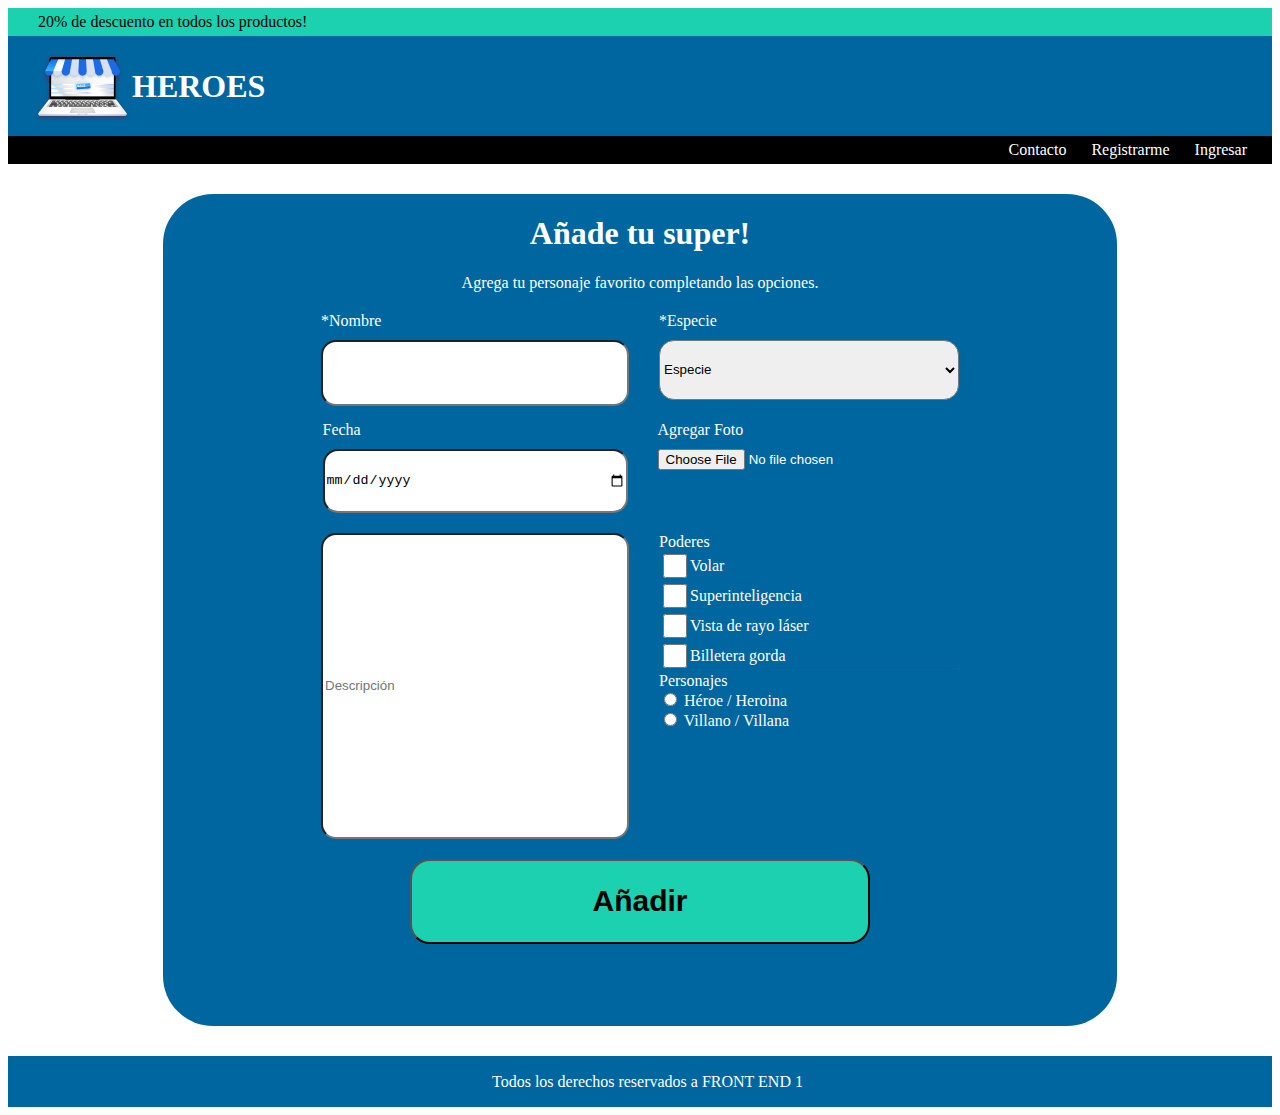
==== AñadirHeroe.html @ 4af97b5d "Pagina de creacion de heroes" ====
<!DOCTYPE html>
<html lang="en">
<head>
    <meta charset="UTF-8">
    <meta name="viewport" content="width=device-width, initial-scale=1.0">
    <title>Agrega tu Heroe</title>
    <link rel="stylesheet" href="css/heroes.css">
    <link rel="stylesheet" href="css/style.css">
</head>
<body>
    <header>
        <div class="descuento">
            <p>20% de descuento en todos los productos!</p>
    </header>
    <main>
        <section class="section-hero">
            <div class="hero">
                <img src="img/seccion de agregar/Logo (2).png" alt="">
                <h1>HEROES</h1>
            </div>
            <div class="contacto">
                <nav>
                    <ul class="ul">
                        <li>Contacto</li>
                        <li>Registrarme</li>
                        <li>Ingresar</li>
                    </ul>
                </nav>
            </div>
        </section>
        <section class="nuevoheroe">
            <div class="fondo">
                <div class="anadir">
                    <h1>Añade tu super!</h3>
                    <span>Agrega tu personaje favorito completando las opciones.</span>
                </div>
                <div>
                    <div class="identidad">
                        <div class="name">
                            <label class="nombre" for="name">*Nombre</label>
                            <input class="nombre2" name="name" id="name" type="text">    
                        </div>
                        <div class="especie">
                            <label class="species" for="especies">*Especie</label>
                            <select class="especies" name="especies" id="especies">
                                <option value="">Especie</option>
                            </select>
                        </div>
                        
                    </div>
                    <div class="dia">
                        <div class="date">
                            <label class="fecha" for="date">Fecha</label>
                            <input class="fechaorden" type="date" id="date">
                        </div>
                        <div class="photo">
                            <label class="agregar" for="agregar">Agregar Foto</label>
                                        <input class="foto" type="file">                            
                        </div>
                    </div>
                    <div class="descripcion">
                        <div>
                            <input class="descrip" type="text" placeholder="Descripción">
                        </div>
                        <div class="poderes-tipo">
                            <div class="poderes">
                                <span>Poderes</span>
                                <div>
                                    <div class="check">
                                        <input class="checkbox" type="checkbox" name="volar" id="volar">
                                        <label for="volar">Volar</label>
                                    </div>
                                    <div class="check">
                                        <input class="checkbox" type="checkbox" name="superinte" id="superinte">
                                        <label for="superinte">Superinteligencia</label>
                                    </div>
                                    <div class="check">
                                        <input class="checkbox" type="checkbox" name="laser" id="laser">
                                        <label class="check" for="laser">Vista de rayo láser</label>
                                    </div>
                                    <div class="check">
                                        <input class="checkbox" type="checkbox" name="gorda" id="gorda">
                                        <label for="gorda">Billetera gorda</label>
                                    </div>
                                </div>
                            </div>
                            <div class="personaje">
                                <span>Personajes</span>
                                <div>
                                    <input type="radio" name="heroina" id="heroina">
                                    <label for="heroina">Héroe / Heroina</label>
                                </div>
                                <div>
                                    <input type="radio" name="villano" id="villano">
                                    <label for="villano">Villano / Villana</label>
                                </div>
                            </div>
                        </div>
                    </div>
                </div>
                <div class="final">
                    <button>Añadir</button>
                </div>
            </div>

        </section>
    </main>
    <footer class="derechos">
        <span class="autor">Todos los derechos reservados a FRONT END 1</span>
    </footer>
</body>
</html>
---- css/heroes.css ----
.fondo{
    background-color:#00669F;
    width: 954px;
    height: 832px;
    border-radius: 50px;
    margin-top: 30px;
}

.nuevoheroe{
    display: flex;
    justify-content: center;
}

.derechos{
        background:#00669F;
        height: 51px;
        display: flex;
        align-items: center;
        padding-left: 15px;
        margin-top: 30px;
        justify-content: center;
}

.anadir{
    color: white;
    display: flex;
    flex-direction: column;
    align-items: center;
}

.identidad{
    display: flex;
    justify-content: center;
    color: white;
    margin-top: 20px;
    column-gap: 30px;
}

.name, .especie{
    display: flex;
    flex-direction: column;
}

.nombre2, .especies{
    height: 60px;
    width: 300px;
    border-radius: 15px;
}

.dia{
    display: flex;
    justify-content: center;
    margin-top: 15px;
    color: white;
    column-gap: 30px;
}

.descripcion{
    display: flex;
    justify-content: center;
}

.nombre{
    margin-bottom: 10px;
}

.species{
    margin-bottom: 10px;
}

.date{
    display: flex;
    flex-direction: column;
}

.fecha, .agregar{
    margin-bottom: 10px;
}

.fechaorden{
    height: 60px;
    width: 300px;
    border-radius: 15px;
}

.photo{
    display: flex;
    flex-direction: column;
}

.foto{
    width: 300px;
}

.descripcion{
    column-gap: 30px;
    margin-top: 20px;
    color: white;
}

.descrip{
    height: 300px;
    width: 300px;
    border-radius: 15px;
}

.poderes{
    width: 300px;
}

.personaje{
    border-top: solid 1px red;
}

.check{
    display: flex;
    align-items: center;
}

.checkbox{
    width: 24px;
    height: 24px;
}

.final{
    display: flex;
    justify-content: center;
    margin-top: 20px;
    
}

button{
    width: 460px;
    height: 85px;
    background-color: #1CD1B0;
    border-radius: 20px;
    font-size: 30px;
    font-weight: bold ;
}
---- css/style.css ----
.descuento{
    background: #1CD1B0;
    height: 28px;
    display: flex;
    align-items: center;
    padding-left: 30px;
}

.section-hero{
    position: sticky;
    top: 0;
    z-index: 1;
}

.hero{
    background: #00669F;
    height: 100px;
    display: flex;
    align-items: center;
    padding-left: 25px;
    color: white;
}

.contacto{
    background-color: black;
    height: 28px;
    display: flex;
    align-items: center;
    justify-content: right;

}

.ul{
    margin: 0;
    color: white;
    display: flex;
    margin-right: 25px;
    column-gap: 25px;
    list-style-type: none;

}

.info{
    display: flex;
    margin: 42px;
    margin-top: 137px;
    position: relative;
    justify-content: space-evenly;
}

.tarjeta{
    background-color:#F3F3F3;
    width: 300px;
    height: 530px;
    left: 32px;
    top: 292px;
    

}

.vector{
    position: absolute;
    top: 10px;
    left: 10px
}

.img{
    position: relative;
    display: flex;
    justify-content: center;
    align-items: end;
}

.perfil{
    position: absolute;
    position: absolute;
    border-radius: 50%;
    top: 125px;
}

.text1{
    text-align: center;
    padding-left: 10px;
    padding-right: 10px;
    margin-top: 70px;
    display: flex;
    flex-direction: column;
    align-items: center;
    
}
.mas{
    background-color: #00669F;
    width: 128px;
    height: 48px;
    display: flex;
    align-items: center;
    justify-content: center;
    margin-top: 50px;
    color: white;
}


footer{
    background:#00669F;
    height: 51px;
    display: flex;
    align-items: center;
    padding-left: 15px;
    margin-top: 130px;
    justify-content: center;
}

.autor{
    color: white;
}

.crear{
    align-self: center;
}

@media (max-width: 768px){
    .info{
        flex-direction: column;
        align-items: center;
        margin-top: 60px;
    }
    .tarjeta{
        margin-top: 25px;
    }
    .crear{
        margin-top: 25px;
    }
}
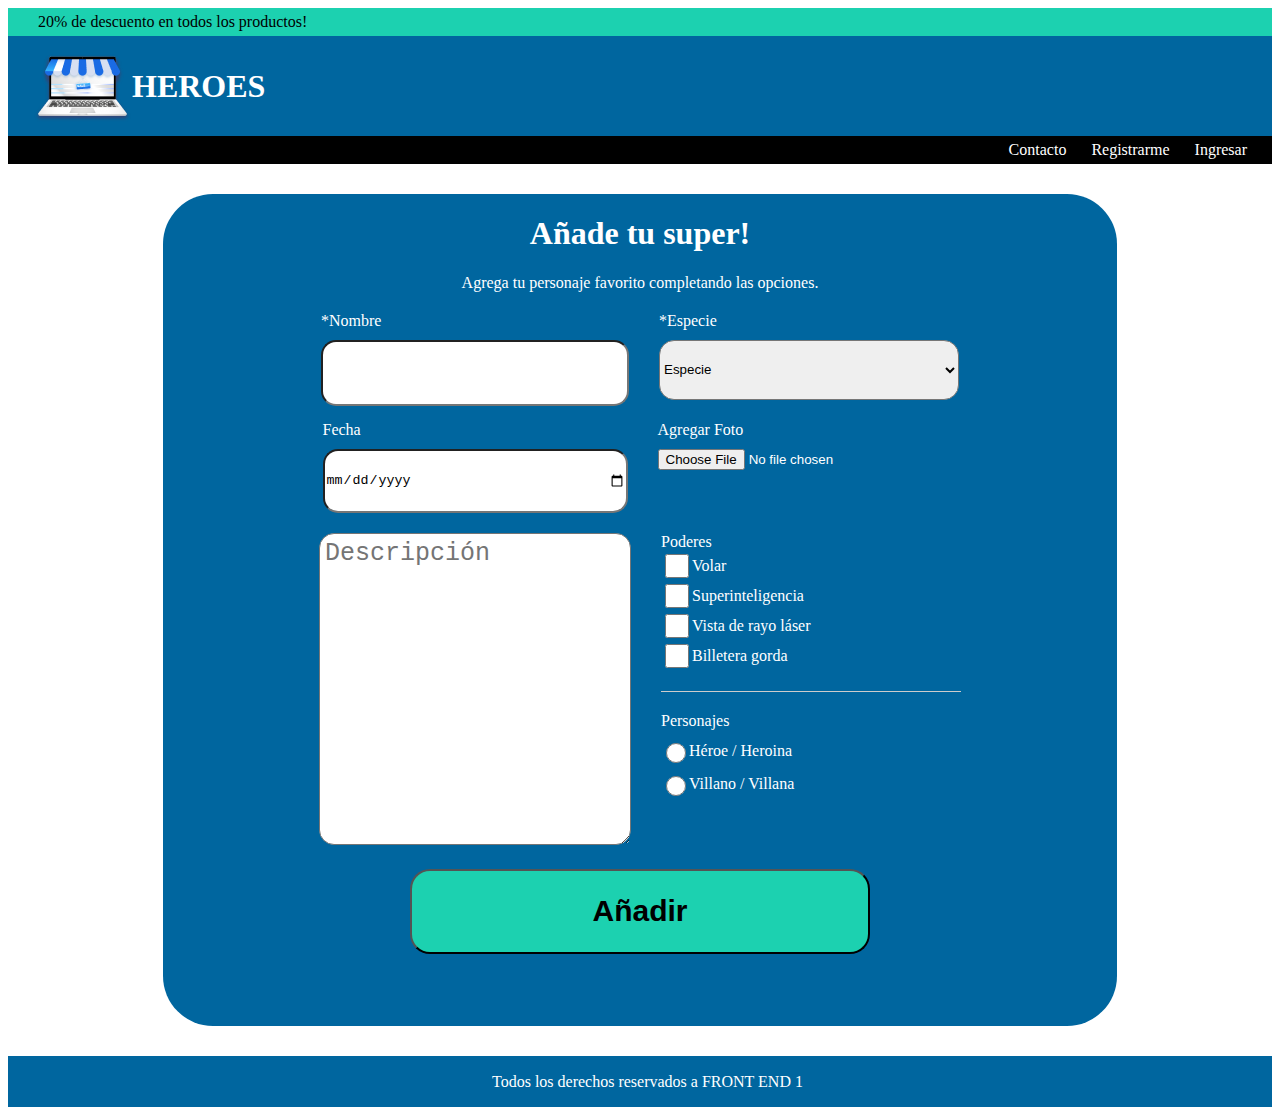
==== commit 669c7de9: "link de añadir heroes" ====
--- a/AñadirHeroe.html
+++ b/AñadirHeroe.html
@@ -55,12 +55,12 @@
                         </div>
                         <div class="photo">
                             <label class="agregar" for="agregar">Agregar Foto</label>
-                                        <input class="foto" type="file">                            
+                            <input class="foto" type="file">                            
                         </div>
                     </div>
                     <div class="descripcion">
                         <div>
-                            <input class="descrip" type="text" placeholder="Descripción">
+                            <textarea class="descrip" type="text" placeholder="Descripción"></textarea>
                         </div>
                         <div class="poderes-tipo">
                             <div class="poderes">
@@ -86,12 +86,12 @@
                             </div>
                             <div class="personaje">
                                 <span>Personajes</span>
-                                <div>
-                                    <input type="radio" name="heroina" id="heroina">
+                                <div class="personaje-radio">
+                                    <input class="radio" type="radio" name="radio" id="heroina">
                                     <label for="heroina">Héroe / Heroina</label>
                                 </div>
-                                <div>
-                                    <input type="radio" name="villano" id="villano">
+                                <div class="personaje-radio">
+                                    <input class="radio" type="radio" name="radio" id="villano">
                                     <label for="villano">Villano / Villana</label>
                                 </div>
                             </div>
--- a/css/heroes.css
+++ b/css/heroes.css
@@ -102,6 +102,8 @@
     height: 300px;
     width: 300px;
     border-radius: 15px;
+    font-size: 25px;
+    padding: 5px;
 }
 
 .poderes{
@@ -109,7 +111,10 @@
 }
 
 .personaje{
-    border-top: solid 1px red;
+    border-top: solid 1px #CCCCCC;
+    margin-top: 20px;
+    padding-top: 20px;
+    margin-bottom: 20px;
 }
 
 .check{
@@ -136,4 +141,15 @@
     border-radius: 20px;
     font-size: 30px;
     font-weight: bold ;
+}
+
+.personaje-radio{
+    display: flex;
+    align-items: center;
+    padding-top: 10px;
+}
+
+.radio{
+    width: 20px;
+    height: 20px;
 }